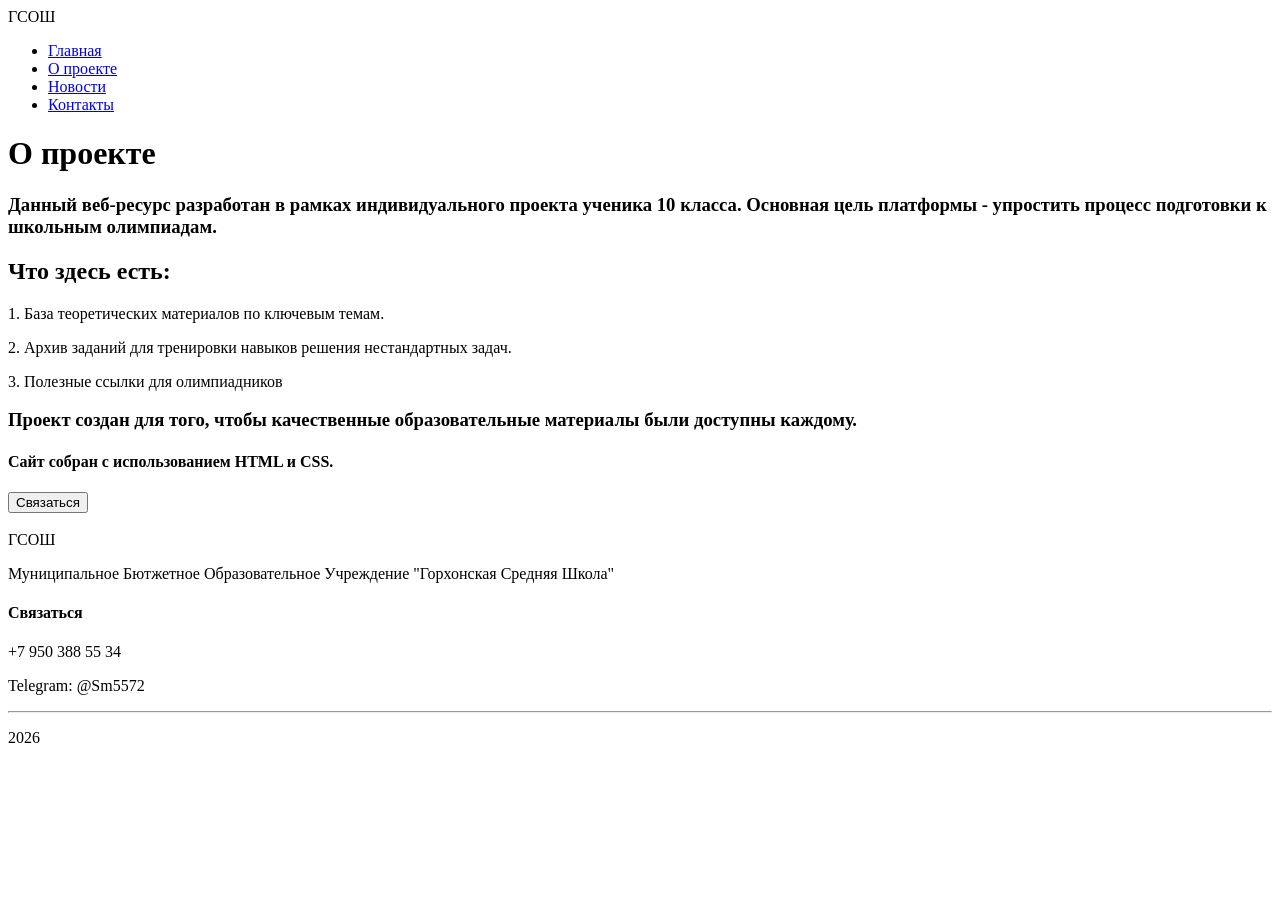
==== about.html @ febf8680 "Add files via upload" ====
<!DOCTYPE html>
<html lang="ru">

<head>
    <meta charset="UTF-8">
    <meta name="viewport" content="width=device-width, initial-scale=1.0">
    <title>ПОДГОТОВКА К ОЛИМПИАДАМ ПО ХИМИИ</title>
    <link rel="stylesheet" href="/css/main.css">
</head>

<body>
    <div class="wrapper">
        <header class="conteainer">
            <span class="logo">ГСОШ</span>
            <nav>
                <ul>
                    <li><a href="/">Главная</a></li>
                    <li class="active"><a href="/about.html">О проекте</a></li>
                    <li><a href="https://olimpiada.ru/news">Новости</a></li>
                    <li class="btn"><a href="/contacts.html">Контакты</a></li>
                </ul>
            </nav>
        </header>

        <div class="hero-about container">
            <div class="info">
                <h1>О проекте</h1>
                <h3>Данный веб-ресурс разработан в рамках индивидуального 
                    проекта ученика 10 класса. Основная цель платформы - упростить
                    процесс подготовки к школьным олимпиадам.
                </h3>
                <h2>Что здесь есть:</h2>
                <p>1. База теоретических материалов по ключевым темам.</p>
                <p>2. Архив заданий для тренировки навыков решения нестандартных задач.</p>
                <p>3. Полезные ссылки для олимпиадников</p>
                <h3>Проект создан для того, чтобы качественные образовательные материалы были доступны каждому.</h3>
                <h4>Сайт собран с использованием HTML и CSS.</h4>

                <a href="https://vk.com/id753338823">
                    <button class="btn">Связаться</button>
                </a>
            </div>
            <img src="" alt="">
        </div>
    </div>

    <footer>
        <div class="blocks container">
            <div>
                <span class="logo">ГСОШ</span>
                <p>Муниципальное Бютжетное Образовательное Учреждение "Горхонская Средняя Школа"</p>
            </div>
            <div>
                <h4>Связаться</h4>
                <p>+7 950 388 55 34</p>
                <p>Telegram: @Sm5572</p>
            </div>
        </div>
        <hr>
        <p>2026</p>
    </footer>

</body>

</html>
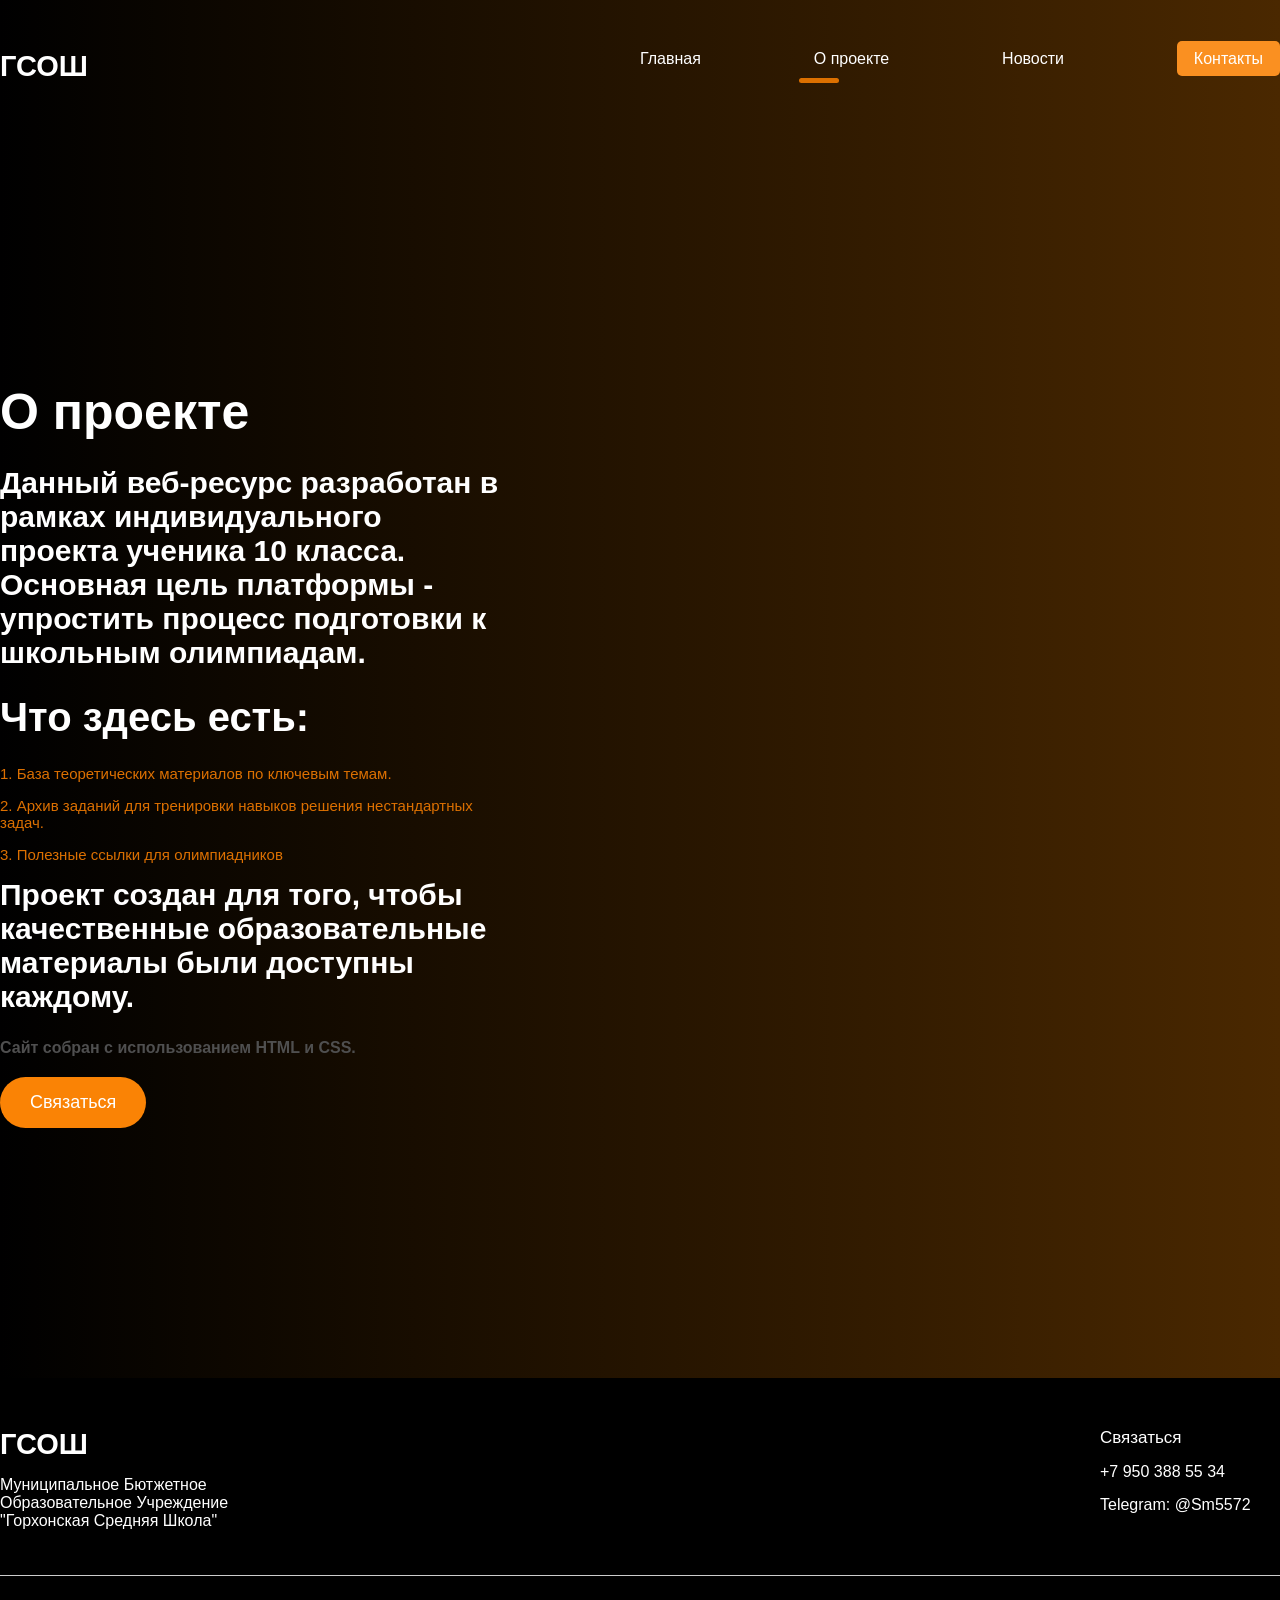
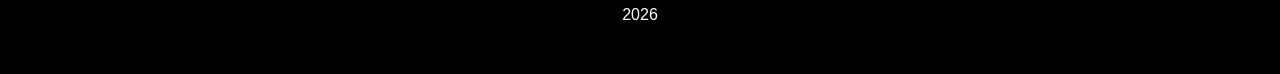
==== commit de0e8b8d: "Update about.html" ====
--- a/about.html
+++ b/about.html
@@ -5,7 +5,7 @@
     <meta charset="UTF-8">
     <meta name="viewport" content="width=device-width, initial-scale=1.0">
     <title>ПОДГОТОВКА К ОЛИМПИАДАМ ПО ХИМИИ</title>
-    <link rel="stylesheet" href="/css/main.css">
+    <link rel="stylesheet" href="/main.css">
 </head>
 
 <body>
@@ -62,4 +62,4 @@
 
 </body>
 
-</html>+</html>
--- a/main.css
+++ b/main.css
@@ -0,0 +1,556 @@
+@import url('https://fonts.googleapis.com/css2?family=Poppins:wght@500;700;800&display=swap');
+
+*{
+    margin: 0;
+    padding: 0;
+}
+
+body{
+    font-family: "Poppins", sans-serif;
+    font-weight: 400;
+    color: #fff;
+    font-size: 16px;
+    background: #000;
+}
+
+body{
+    font-family: "Poppins", sans-serif;
+    font-weight: 400;
+    color: #fff;
+    font-size: 16px;
+    background: #000;
+}
+
+a {
+    text-decoration: none;
+}
+
+img {
+    max-width: 100%;
+}
+
+.wrapper {
+    background: linear-gradient(90deg,rgba(0, 0, 0, 1) 0%, rgba(74, 40, 0, 1) 100%);
+    width: 100%;
+    overflow: hidden;
+}
+
+.container {
+    width: 1400px;
+    margin: 0 auto;
+}
+
+header {
+    padding: 50px 0;
+}
+
+header .logo, footer .blocks .logo{
+    text-transform: uppercase;
+    font-size: 29px;
+    font-weight: 800;
+}
+
+header nav {
+    float: right;
+    width: 50%;
+}
+
+header nav ul {
+    list-style: none;
+    display: flex;
+    justify-content: space-between;
+    z-index: 2;
+    position: relative;
+}
+
+header nav ul li {
+    display: inline-block;
+}
+
+header nav ul li a {
+    color: #fff
+}
+
+header nav ul li.active::after {
+    content: '';
+    display: block;
+    width: 40px;
+    height: 5px;
+    background: #DC7000;
+    border-radius: 10px;
+    position: relative;
+    top: 10px;
+    left: -15px;
+}
+
+header nav ul li:not(.active):not(.btn) a:hover {
+    border-bottom: 5px solid #DC7000;
+}
+
+header nav ul li.btn a, .email .block button {
+    background: #fa9021;
+    padding: 9px 17px;
+    border-radius: 5px;
+    transition: all 500ms ease;
+}
+
+header nav ul li.btn a:hover, .email .block button:hover {
+    background: #6b1212;
+    border-radius: 5px;
+}
+
+.hero {
+    padding-bottom: 100px;
+    position: relative;
+    z-index: 1;
+}
+
+.hero--info {
+    width: 530px;
+    padding-top: 70px;
+}
+
+.hero--info h2 {
+    color: #fa9021;
+    font-size: 30px;
+    font-weight: 600;
+}
+
+.hero--info h1 {
+    font-size: 50px;
+    font-weight: 600;
+}
+
+.hero--info p {
+    font-weight: 500;
+    line-height: 170%;
+    margin: 30px 0;
+}
+
+.hero--info .btn, .hero-about .info .btn {
+    background: #fa8305;
+    color: #fff;
+    border-radius: 50px;
+    padding: 15px 30px;
+    border: 0;
+    transition: all 500ms ease;
+    font-size: 18px;
+}
+
+.hero--info .btn:hover, .hero-about .info .btn:hover {
+    cursor: pointer;
+    transform: scale(1.1);
+}
+
+.hero img {
+    position: absolute;
+    top: -150px;
+    right: 0;
+}
+
+/* Секция с олимпиадами */
+.trending {
+    padding-top: 50px;
+}
+
+.trending a {
+    color: #fff;
+}
+
+.trending h3 {
+    font-weight: 600;
+    font-size: 31px;
+}
+
+.trending .see-all {
+    color: #fff;
+    background: #25211d;
+    border-radius: 5px;
+    padding: 12px 23px;
+    float: right;
+    display: block;
+    transition: all 500ms ease;
+}
+
+.trending .see-all:hover {
+    transform: scale(1.1);
+}
+
+.trending .Олимпиады {
+    display: flex;
+    justify-content: space-between;
+    width: 100%;
+    padding: 50px 0;
+}
+
+.trending .Олимпиады span {
+    display: block;
+    text-align: center;
+    margin-top: 20px;
+}
+
+.trending .Олимпиады span img {
+    position: relative;
+    top: 5px;
+    margin-right: 7px;
+}
+
+.big-text {
+    padding: 50px 0;
+    font-size: 35px;
+    font-weight: 800;
+    text-align: center;
+    width: 800px;
+}
+
+.banner {
+    padding: 80px 0;
+}
+
+.banner h3 {
+    font-size: 50px;
+    font-weight: 600;
+    margin-bottom: 30px;
+}
+
+.banner p {
+    line-height: 170%;
+    margin-bottom: 30px;
+    width: 550px;
+    font-size: 20px;
+}
+
+.banner img {
+    width: 100%;
+    padding-bottom: 40px;
+}
+
+.features {
+    background: url(/img/studio-background-orange-gradient_1258-49141.avif) no-repeat center center fixed;
+    background-size: cover;
+    padding: 100px 0;
+}
+
+.features h3,
+.features p {
+    margin-bottom: 20px;
+    text-align: center;
+    max-width: 800px;
+    margin-left: auto;
+    margin-right: auto;
+    color: #000;
+}
+
+.features h3 {
+    font-size: 30px;
+    color: #000;
+}
+
+.features .info {
+    display: flex;
+    justify-content: center;
+    flex-wrap: wrap;
+}
+
+.features .info .block {
+    text-align: center;
+    width: 20%;
+    margin: 30px 2%;
+}
+
+/* Нижняя часть*/
+.email {
+    padding-bottom: 120px;
+}
+
+.email h3 {
+    margin-top: 60px;
+    font-size: 30px;
+}
+
+.email .block {
+    background: #1c140f;
+    margin-top: 30px;
+    border-radius: 10px;
+    padding: 40px 3%;
+    width: 94%;
+    display: flex;
+    justify-content: space-between;
+    align-items: center;
+}
+
+.email .block h4 {
+    font-size: 30px;
+    font-weight: 500;
+}
+
+.email .block p {
+    width: 500px;
+}
+
+.email .block input {
+    background: #fff;
+    outline: none;
+    border: 0;
+    border-radius: 5px;
+    width: 380px;
+    font-family: "Poppins", sans-serif;
+    font-weight: 400;
+    padding: 20px 30px;
+    position: relative;
+    right: -125px;
+    z-index: 1;
+    padding-right: 120px;
+}
+
+.email .block input::placeholder {
+    color: #898989;
+}
+
+.email .block button {
+    cursor: pointer;
+    border: 0;
+    padding: 13px 17px;
+    position: relative;
+    z-index: 2;
+    color: #fff;
+}
+
+/*Страница про меня*/
+.hero-about {
+    position: relative;
+}
+
+.hero-about .info {
+    width: 500px;
+    padding: 250px 0;
+}
+
+.hero-about .info h1 {
+    margin-bottom: 25px;
+    font-size: 50px;
+}
+
+.hero-about .info .btn {
+    margin-top: 20px;
+}
+
+.hero-about img {
+    position: absolute;
+    top: 0;
+    right: -150px;
+}
+
+.hero-about .info h2 {
+    margin-bottom: 25px;
+    font-size: 40px;
+}
+
+.hero-about .info p {
+    margin-bottom: 15px;
+    font-size: 15px;
+    color: #DC7000;
+}
+
+.hero-about .info h3 {
+    margin-bottom: 25px;
+    font-size: 30px;
+}
+
+.hero-about .info h4 {
+    color: #4f4f4f;
+}
+
+/* Страница контакты */
+.hero-contacts h1 {
+    text-align: center;
+    margin-top: 70px;
+    margin-bottom: 30px;
+    font-size: 33px;
+}
+
+.hero-contacts img {
+    width: 70%;
+    margin: 80px 15%;
+}
+
+.feedback {
+    padding: 70px 0;
+    background: #1c140f;
+}
+
+.feedback h2 {
+    text-align: center;
+    font-weight: 500;
+    font-size: 30px;
+}
+
+.feedback form {
+    margin: 80px auto;
+    width: 600px;
+}
+
+.feedback form .inline {
+    display: flex;
+    justify-content: space-between;
+}
+
+.feedback form .inline>div {
+    width: 50%;
+}
+
+.feedback form label {
+    color: #4f4f4f;
+    font-size: 14px;
+}
+
+.feedback form input, .feedback form textarea {
+    background: #2c2420;
+    border-radius: 10px;
+    border: 0.6px solid #cecece;
+    display: block;
+    width: 90%;
+    padding: 15px 10px;
+    outline: none;
+    color: #fff;
+    margin-top: 7px;
+    margin-bottom: 20px;
+}
+
+.feedback form .one-line {
+    width: 96%;
+}
+
+.feedback form textarea {
+    resize: none;
+    height: 200px;
+    width: 96%;
+}
+
+.feedback form button {
+    background: #DC7000;
+    border-radius: 5px;
+    border: 0;
+    float: right;
+    cursor: pointer;
+    color: #fff;
+    transition: all 500ms ease;
+    padding: 15px 35px;
+}
+
+.feedback form button:hover {
+    background: #6b1212;
+}
+
+/* Страница с материалами */
+.pdf h1 {
+    line-height: 100px;
+}
+
+.pdf p {
+    font-weight: 800;
+    font-size: 60px;
+    color: #fa8305;
+}
+
+.pdf .Klaiden .btn, .pdf .shevelkov .btn {
+    background: #dc7000;
+    border: 0;
+    border-radius: 50px;
+    cursor: pointer;
+    padding: 15px 30px;
+    color: #fff;
+    font-size: 17px;
+    transition: all 500ms ease;
+    transform: translateY(-20px);
+}
+
+.pdf .Klaiden .btn:hover, .pdf .shevelkov .btn:hover {
+    background: #6b1212;
+}
+
+/* Олимпиады */
+.tbl {
+    padding: 50px 100px;
+    display: flex;
+    justify-content: center;
+    align-items: center;
+    min-height: 100vh;
+}
+
+.ggg h1 {
+    display: flex;
+    justify-content: center;
+    align-items: center;
+    color: #dc7000;
+}
+
+.tbl button {
+    background: #DC7000;
+    border-radius: 10px;
+    color: #fff;
+    transition: all 500ms ease;
+    border: 0;
+    cursor: pointer;
+    padding: 10px 15px;
+}
+
+.tbl button:hover {
+    background: #6b1212;
+}
+
+table {
+    width: 650px;
+    border-top: 7px;
+    border-collapse: collapse;
+    text-align: center;
+    margin-bottom: 20px;
+    border: 1px solid #fa8305;
+}
+
+td {
+    text-align: left;
+    padding: 15px;
+    border: 3px;
+}
+
+/* Footer */
+footer {
+    background: #000;
+    padding: 50px 0;
+}
+
+footer .blocks {
+    display: flex;
+    justify-content: space-between;
+}
+
+footer .blocks p {
+    width: 300px;
+    margin: 15px 0;
+}
+
+footer .blocks h4 {
+    font-weight: 500;
+    font-size: 17px;
+}
+
+footer .blocks ul {
+    list-style: none;
+}
+
+footer .blocks ul li {
+    margin-top: 7px;
+    opacity: 0.8;
+}
+
+footer hr {
+    margin: 30px 0;
+    border: 0;
+    height: 0.6px;
+    background: #ccc;
+}
+
+footer > p {
+    text-align: center;
+}
